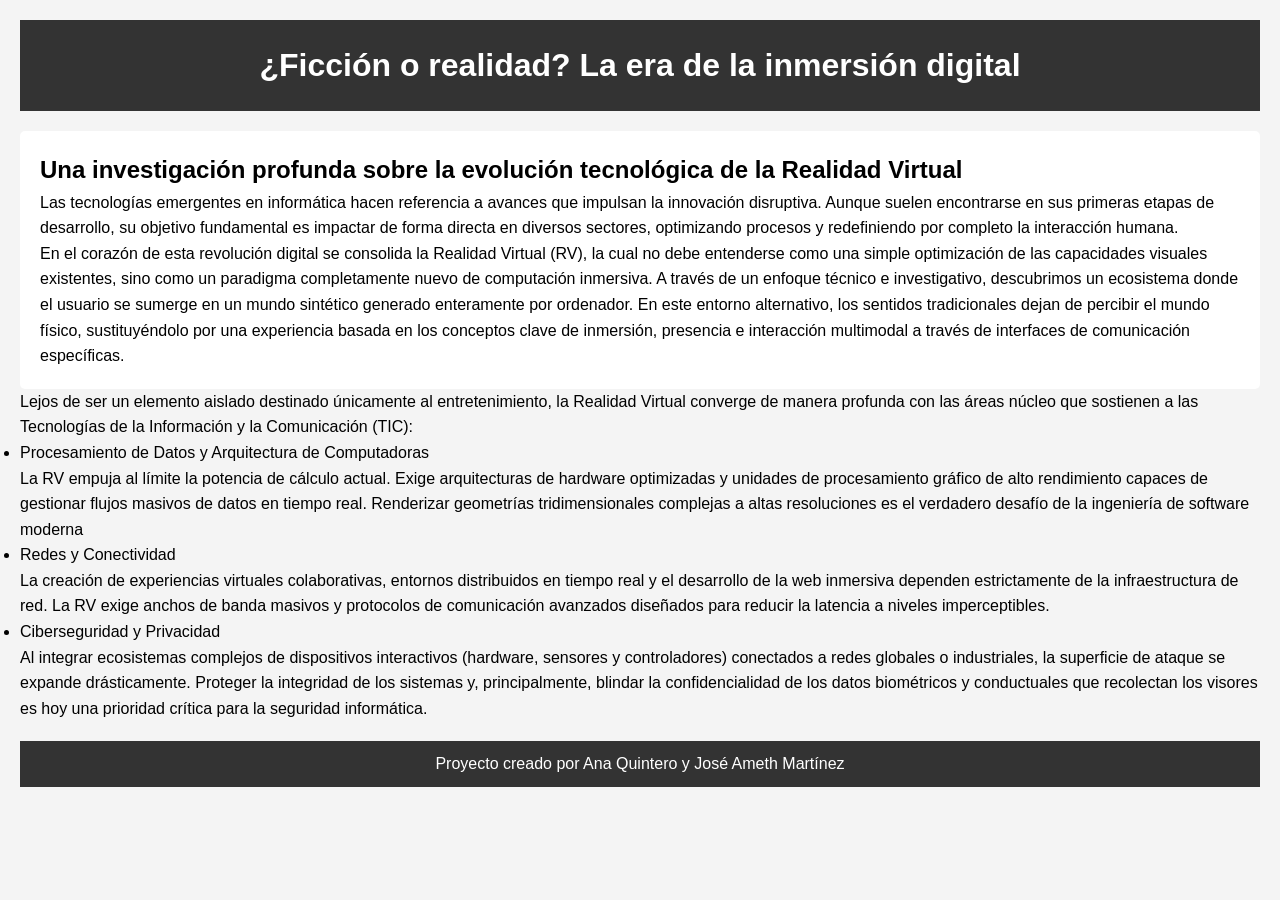
==== index.html @ a29da4af "update html" ====
<!DOCTYPE html>
<html lang="es">
<head>
    <meta charset="UTF-8">
    <meta name="viewport" content="width=device-width, initial-scale=1.0">
    <title>Realidad Virtual - tecnologia emergente</title>
    <link rel="stylesheet" href="style.css">
</head>
<body>
    <header>
        <h1>¿Ficción o realidad? La era de la inmersión digital</h1> 
    </header>
    
    <main>
        <section>
            <h2>Una investigación profunda sobre la evolución tecnológica de la Realidad Virtual</h2>
            <p>Las tecnologías emergentes en informática hacen referencia a avances que impulsan la innovación disruptiva. Aunque suelen encontrarse en sus primeras etapas de desarrollo, su objetivo fundamental es impactar de forma directa en diversos sectores, optimizando procesos y redefiniendo por completo la interacción humana.</p>
            <p>En el corazón de esta revolución digital se consolida la Realidad Virtual (RV), la cual no debe entenderse como una simple optimización de las capacidades visuales existentes, sino como un paradigma completamente nuevo de computación inmersiva. A través de un enfoque técnico e investigativo, descubrimos un ecosistema donde el usuario se sumerge en un mundo sintético generado enteramente por ordenador. En este entorno alternativo, los sentidos tradicionales dejan de percibir el mundo físico, sustituyéndolo por una experiencia basada en los conceptos clave de inmersión, presencia e interacción multimodal a través de interfaces de comunicación específicas.</p>
        </section>

    </main>
    <section>
        <p>Lejos de ser un elemento aislado destinado únicamente al entretenimiento, la Realidad Virtual converge de manera profunda con las áreas núcleo que sostienen a las Tecnologías de la Información y la Comunicación (TIC):</p>
        <div>
            <ul>
                <p><li>Procesamiento de Datos y Arquitectura de Computadoras</li>
                La RV empuja al límite la potencia de cálculo actual. Exige arquitecturas de hardware optimizadas y unidades de procesamiento gráfico de alto rendimiento capaces de gestionar flujos masivos de datos en tiempo real. Renderizar geometrías tridimensionales complejas a altas resoluciones es el verdadero desafío de la ingeniería de software moderna</p>
                <p><li>Redes y Conectividad</li>
                La creación de experiencias virtuales colaborativas, entornos distribuidos en tiempo real y el desarrollo de la web inmersiva dependen estrictamente de la infraestructura de red. La RV exige anchos de banda masivos y protocolos de comunicación avanzados diseñados para reducir la latencia a niveles imperceptibles.</p>
            <p><li>Ciberseguridad y Privacidad</li>
            Al integrar ecosistemas complejos de dispositivos interactivos (hardware, sensores y controladores) conectados a redes globales o industriales, la superficie de ataque se expande drásticamente. Proteger la integridad de los sistemas y, principalmente, blindar la confidencialidad de los datos biométricos y conductuales que recolectan los visores es hoy una prioridad crítica para la seguridad informática.</p>
            </ul>
        </div>
    </section>
    
    <footer>
        <p>Proyecto creado por Ana Quintero y José Ameth Martínez</p>
    </footer>
    <script src="script.js"></script> 
</body>
</html>
---- style.css ----
* {
    margin: 0;
    padding: 0;
    box-sizing: border-box;
}

body {
    font-family: Arial, sans-serif;
    line-height: 1.6;
    padding: 20px;
    background-color: #f4f4f4;
}

header {
    background-color: #333;
    color: white;
    padding: 20px;
    text-align: center;
    margin-bottom: 20px;
}

main {
    background-color: white;
    padding: 20px;
    border-radius: 5px;
}

footer {
    text-align: center;
    margin-top: 20px;
    padding: 10px;
    background-color: #333;
    color: white;
}
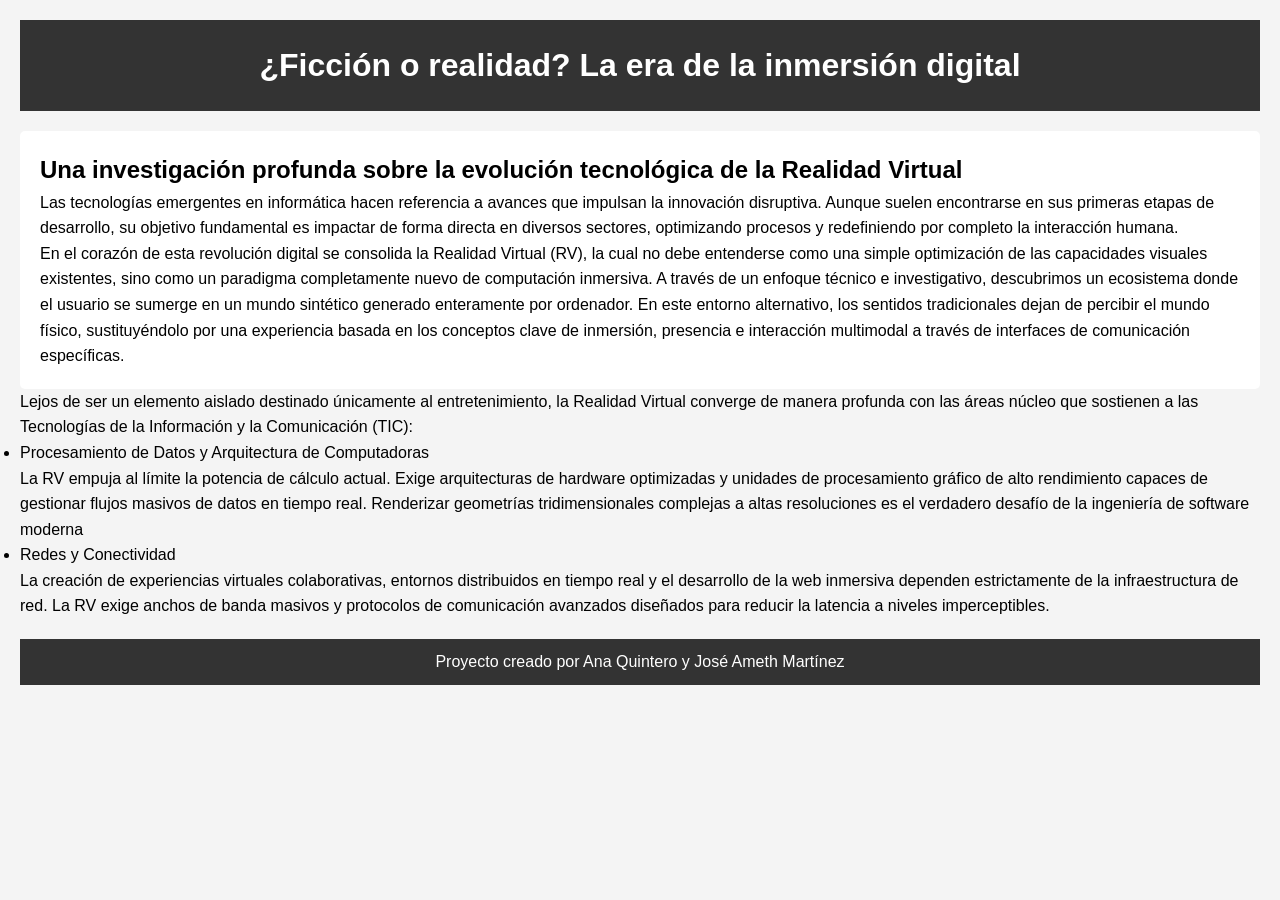
==== commit fca9e88b: "le puse espacios a la página, mañana sigo" ====
--- a/index.html
+++ b/index.html
@@ -27,8 +27,6 @@
                 La RV empuja al límite la potencia de cálculo actual. Exige arquitecturas de hardware optimizadas y unidades de procesamiento gráfico de alto rendimiento capaces de gestionar flujos masivos de datos en tiempo real. Renderizar geometrías tridimensionales complejas a altas resoluciones es el verdadero desafío de la ingeniería de software moderna</p>
                 <p><li>Redes y Conectividad</li>
                 La creación de experiencias virtuales colaborativas, entornos distribuidos en tiempo real y el desarrollo de la web inmersiva dependen estrictamente de la infraestructura de red. La RV exige anchos de banda masivos y protocolos de comunicación avanzados diseñados para reducir la latencia a niveles imperceptibles.</p>
-            <p><li>Ciberseguridad y Privacidad</li>
-            Al integrar ecosistemas complejos de dispositivos interactivos (hardware, sensores y controladores) conectados a redes globales o industriales, la superficie de ataque se expande drásticamente. Proteger la integridad de los sistemas y, principalmente, blindar la confidencialidad de los datos biométricos y conductuales que recolectan los visores es hoy una prioridad crítica para la seguridad informática.</p>
             </ul>
         </div>
     </section>
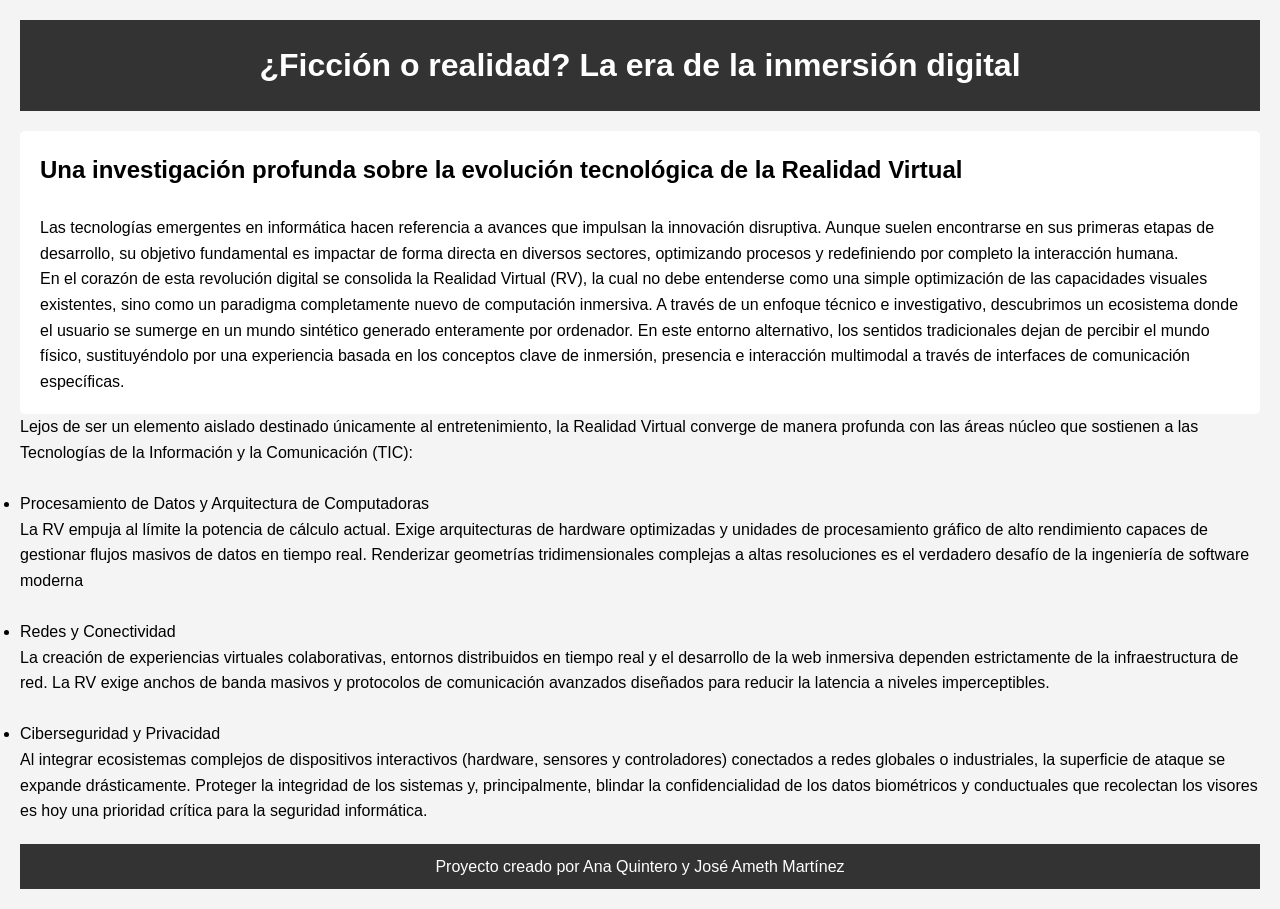
==== commit 91b000e3: "borré el inde, este es index lo guardaré otra vez" ====
--- a/index.html
+++ b/index.html
@@ -14,6 +14,7 @@
     <main>
         <section>
             <h2>Una investigación profunda sobre la evolución tecnológica de la Realidad Virtual</h2>
+            <br>
             <p>Las tecnologías emergentes en informática hacen referencia a avances que impulsan la innovación disruptiva. Aunque suelen encontrarse en sus primeras etapas de desarrollo, su objetivo fundamental es impactar de forma directa en diversos sectores, optimizando procesos y redefiniendo por completo la interacción humana.</p>
             <p>En el corazón de esta revolución digital se consolida la Realidad Virtual (RV), la cual no debe entenderse como una simple optimización de las capacidades visuales existentes, sino como un paradigma completamente nuevo de computación inmersiva. A través de un enfoque técnico e investigativo, descubrimos un ecosistema donde el usuario se sumerge en un mundo sintético generado enteramente por ordenador. En este entorno alternativo, los sentidos tradicionales dejan de percibir el mundo físico, sustituyéndolo por una experiencia basada en los conceptos clave de inmersión, presencia e interacción multimodal a través de interfaces de comunicación específicas.</p>
         </section>
@@ -21,12 +22,17 @@
     </main>
     <section>
         <p>Lejos de ser un elemento aislado destinado únicamente al entretenimiento, la Realidad Virtual converge de manera profunda con las áreas núcleo que sostienen a las Tecnologías de la Información y la Comunicación (TIC):</p>
+        <br>
         <div>
             <ul>
                 <p><li>Procesamiento de Datos y Arquitectura de Computadoras</li>
                 La RV empuja al límite la potencia de cálculo actual. Exige arquitecturas de hardware optimizadas y unidades de procesamiento gráfico de alto rendimiento capaces de gestionar flujos masivos de datos en tiempo real. Renderizar geometrías tridimensionales complejas a altas resoluciones es el verdadero desafío de la ingeniería de software moderna</p>
+                <br>
                 <p><li>Redes y Conectividad</li>
                 La creación de experiencias virtuales colaborativas, entornos distribuidos en tiempo real y el desarrollo de la web inmersiva dependen estrictamente de la infraestructura de red. La RV exige anchos de banda masivos y protocolos de comunicación avanzados diseñados para reducir la latencia a niveles imperceptibles.</p>
+                <br>
+                <p><li>Ciberseguridad y Privacidad</li>
+                Al integrar ecosistemas complejos de dispositivos interactivos (hardware, sensores y controladores) conectados a redes globales o industriales, la superficie de ataque se expande drásticamente. Proteger la integridad de los sistemas y, principalmente, blindar la confidencialidad de los datos biométricos y conductuales que recolectan los visores es hoy una prioridad crítica para la seguridad informática.</p>
             </ul>
         </div>
     </section>
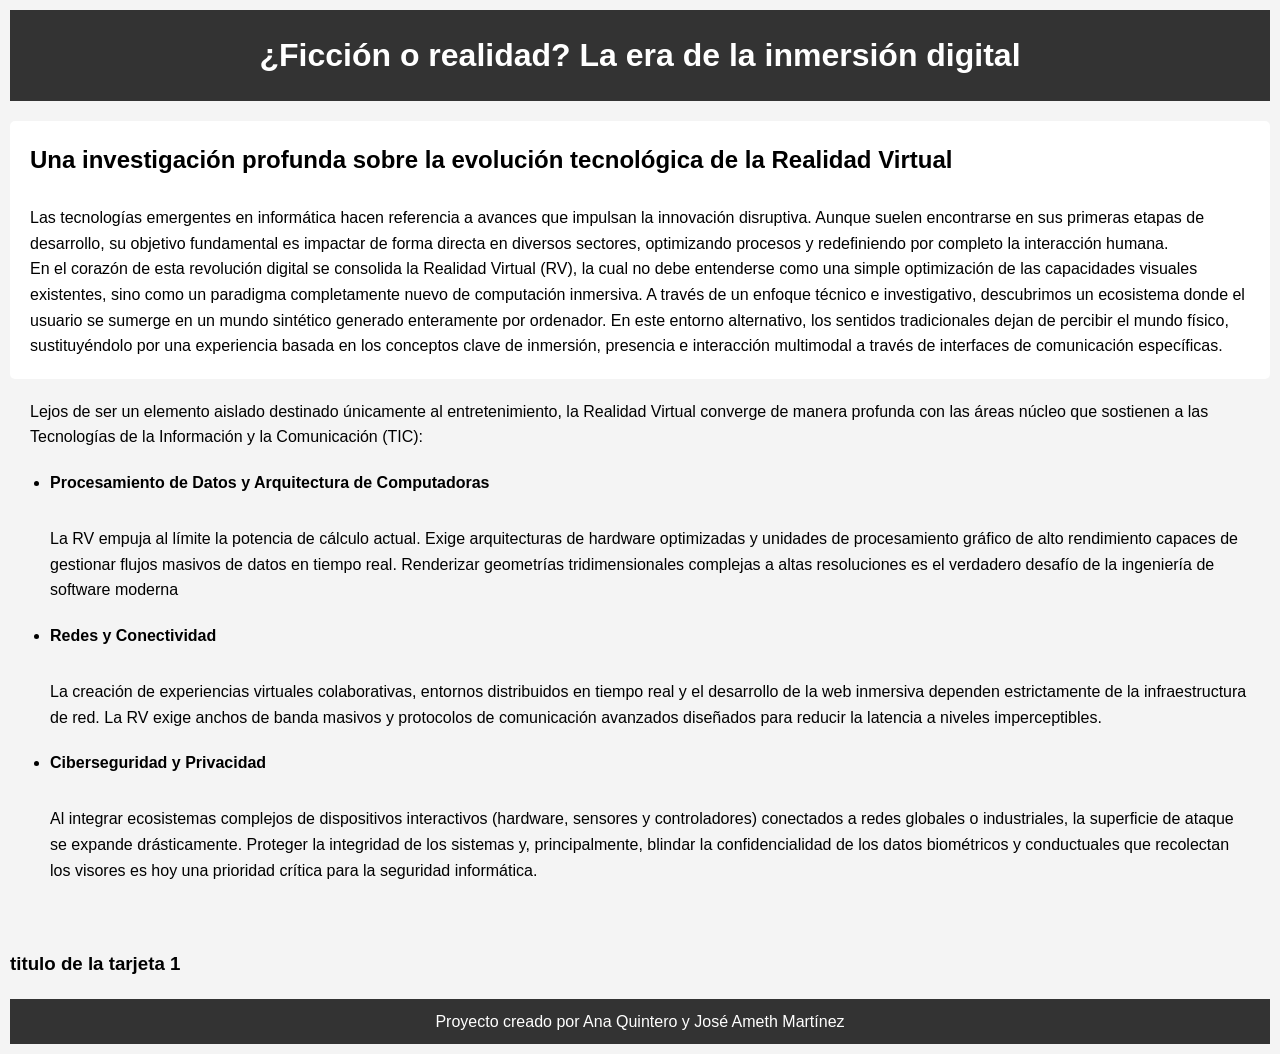
==== commit 918342a4: "actualización de html y css de pagina principal" ====
--- a/index.html
+++ b/index.html
@@ -20,23 +20,37 @@
         </section>
 
     </main>
-    <section>
+
+    <div class="contenido">
         <p>Lejos de ser un elemento aislado destinado únicamente al entretenimiento, la Realidad Virtual converge de manera profunda con las áreas núcleo que sostienen a las Tecnologías de la Información y la Comunicación (TIC):</p>
-        <br>
-        <div>
+        
             <ul>
-                <p><li>Procesamiento de Datos y Arquitectura de Computadoras</li>
+                <li>
+                    <strong>Procesamiento de Datos y Arquitectura de Computadoras</strong><br>
                 La RV empuja al límite la potencia de cálculo actual. Exige arquitecturas de hardware optimizadas y unidades de procesamiento gráfico de alto rendimiento capaces de gestionar flujos masivos de datos en tiempo real. Renderizar geometrías tridimensionales complejas a altas resoluciones es el verdadero desafío de la ingeniería de software moderna</p>
-                <br>
-                <p><li>Redes y Conectividad</li>
+                </li>
+                <li>
+                    <strong>Redes y Conectividad</strong><br>
                 La creación de experiencias virtuales colaborativas, entornos distribuidos en tiempo real y el desarrollo de la web inmersiva dependen estrictamente de la infraestructura de red. La RV exige anchos de banda masivos y protocolos de comunicación avanzados diseñados para reducir la latencia a niveles imperceptibles.</p>
-                <br>
-                <p><li>Ciberseguridad y Privacidad</li>
+                </li>
+                <li>
+                    <strong>Ciberseguridad y Privacidad</strong><br>
                 Al integrar ecosistemas complejos de dispositivos interactivos (hardware, sensores y controladores) conectados a redes globales o industriales, la superficie de ataque se expande drásticamente. Proteger la integridad de los sistemas y, principalmente, blindar la confidencialidad de los datos biométricos y conductuales que recolectan los visores es hoy una prioridad crítica para la seguridad informática.</p>
+                </li>
             </ul>
         </div>
-    </section>
     
+    <section class="seccion-tarjeta">
+        <article class="tarjeta">
+        <img src="" alt="">
+        <h3>titulo de la tarjeta 1</h3>
+        </article>
+
+        <article class="tarjeta">  
+
+        </article>
+
+    </section>    
     <footer>
         <p>Proyecto creado por Ana Quintero y José Ameth Martínez</p>
     </footer>
--- a/style.css
+++ b/style.css
@@ -6,8 +6,9 @@
 
 body {
     font-family: Arial, sans-serif;
+    font-weight: 400px; 
     line-height: 1.6;
-    padding: 20px;
+    padding: 10px;
     background-color: #f4f4f4;
 }
 
@@ -31,4 +32,28 @@
     padding: 10px;
     background-color: #333;
     color: white;
+}
+
+.contenido {
+    max-width: 1400px;   /* El texto nunca será más ancho de 800px, aunque la pantalla sea gigante */
+    margin: 0 auto;          
+    padding: 20px;      /* Espacio interno */
+    text-align: left;
+}
+
+.contenido ul {
+    list-style-type: disc;   /* Pone los puntitos de la lista */
+    padding-left: 20px;     /* Espacio para los puntitos */
+    margin-top: 20px;
+}
+
+.contenido li {
+    margin-bottom: 20px;    /* Espacio entre cada ítem de la lista */
+    line-height: 1.6;
+}
+
+.contenido li strong {
+    display: block;     /* El titulo esta en su propia linea */
+    margin-bottom: 5px;
+    font-weight: bold;
 }
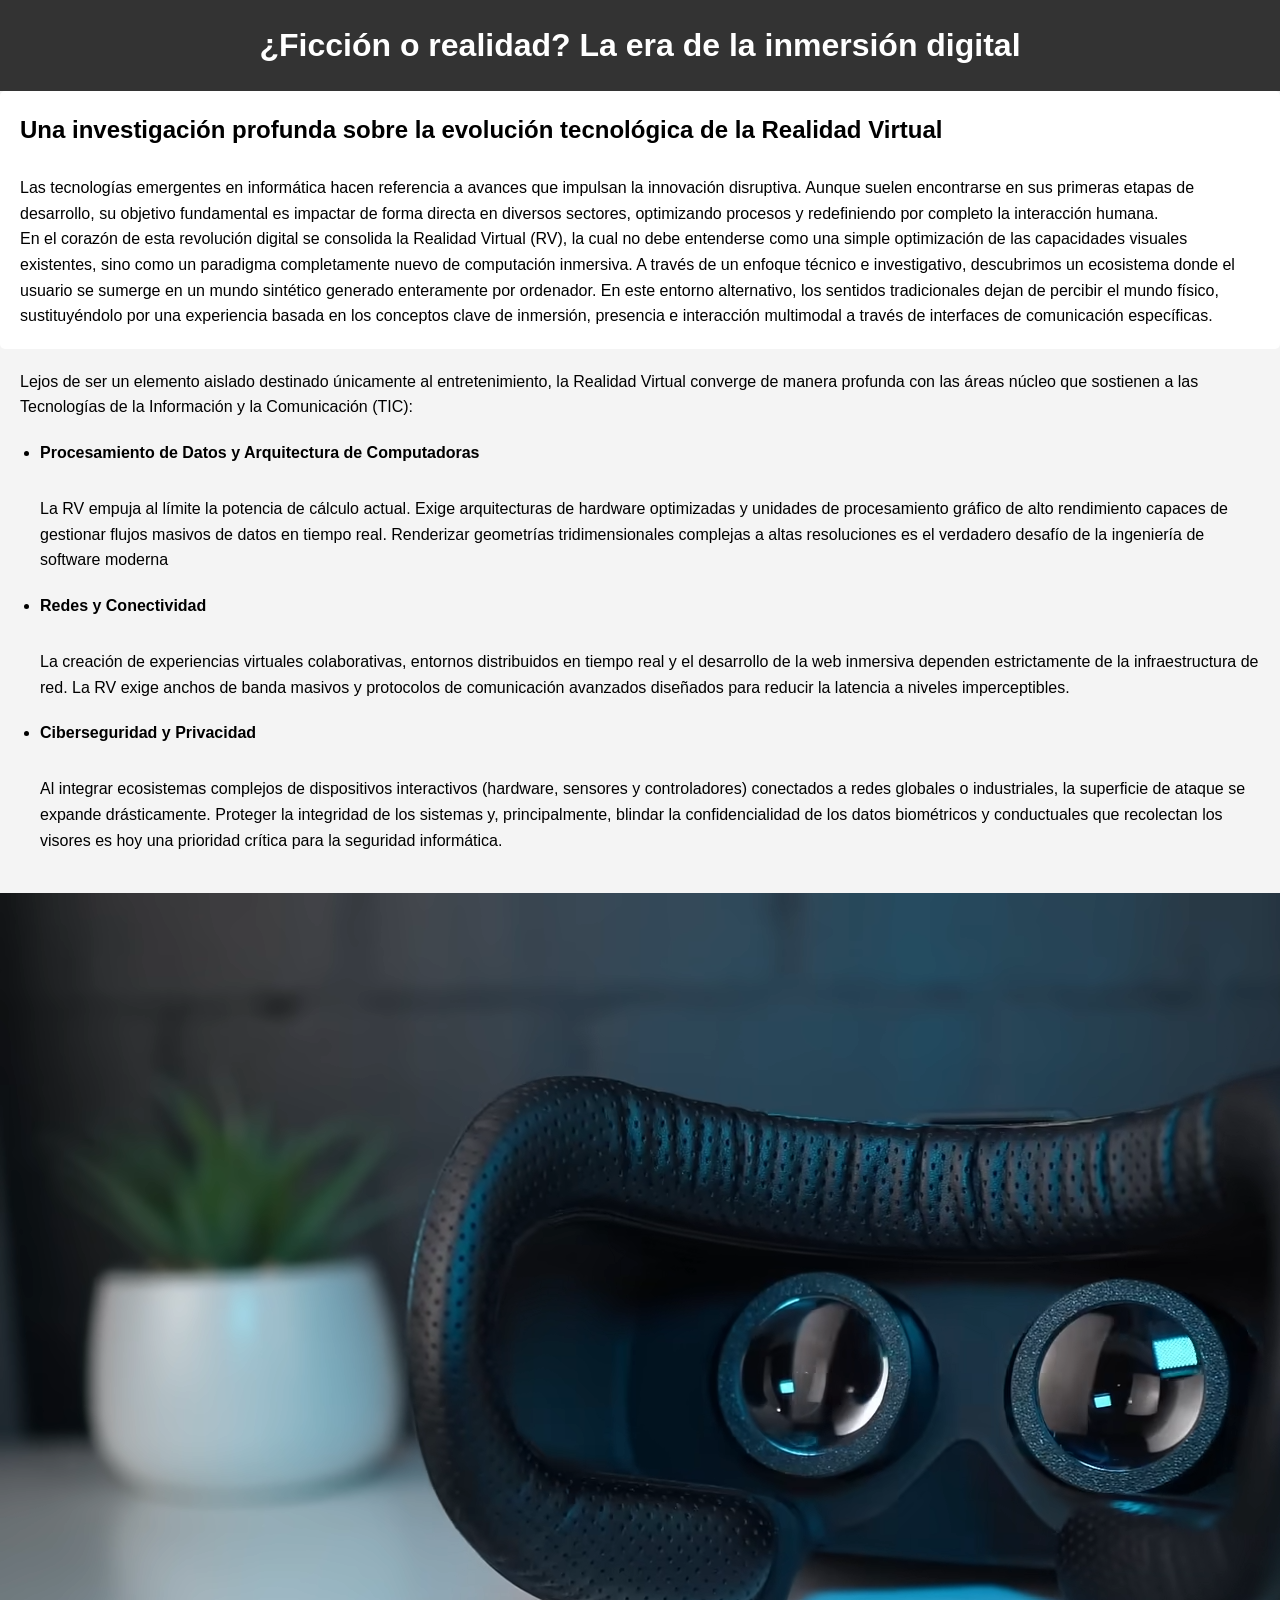
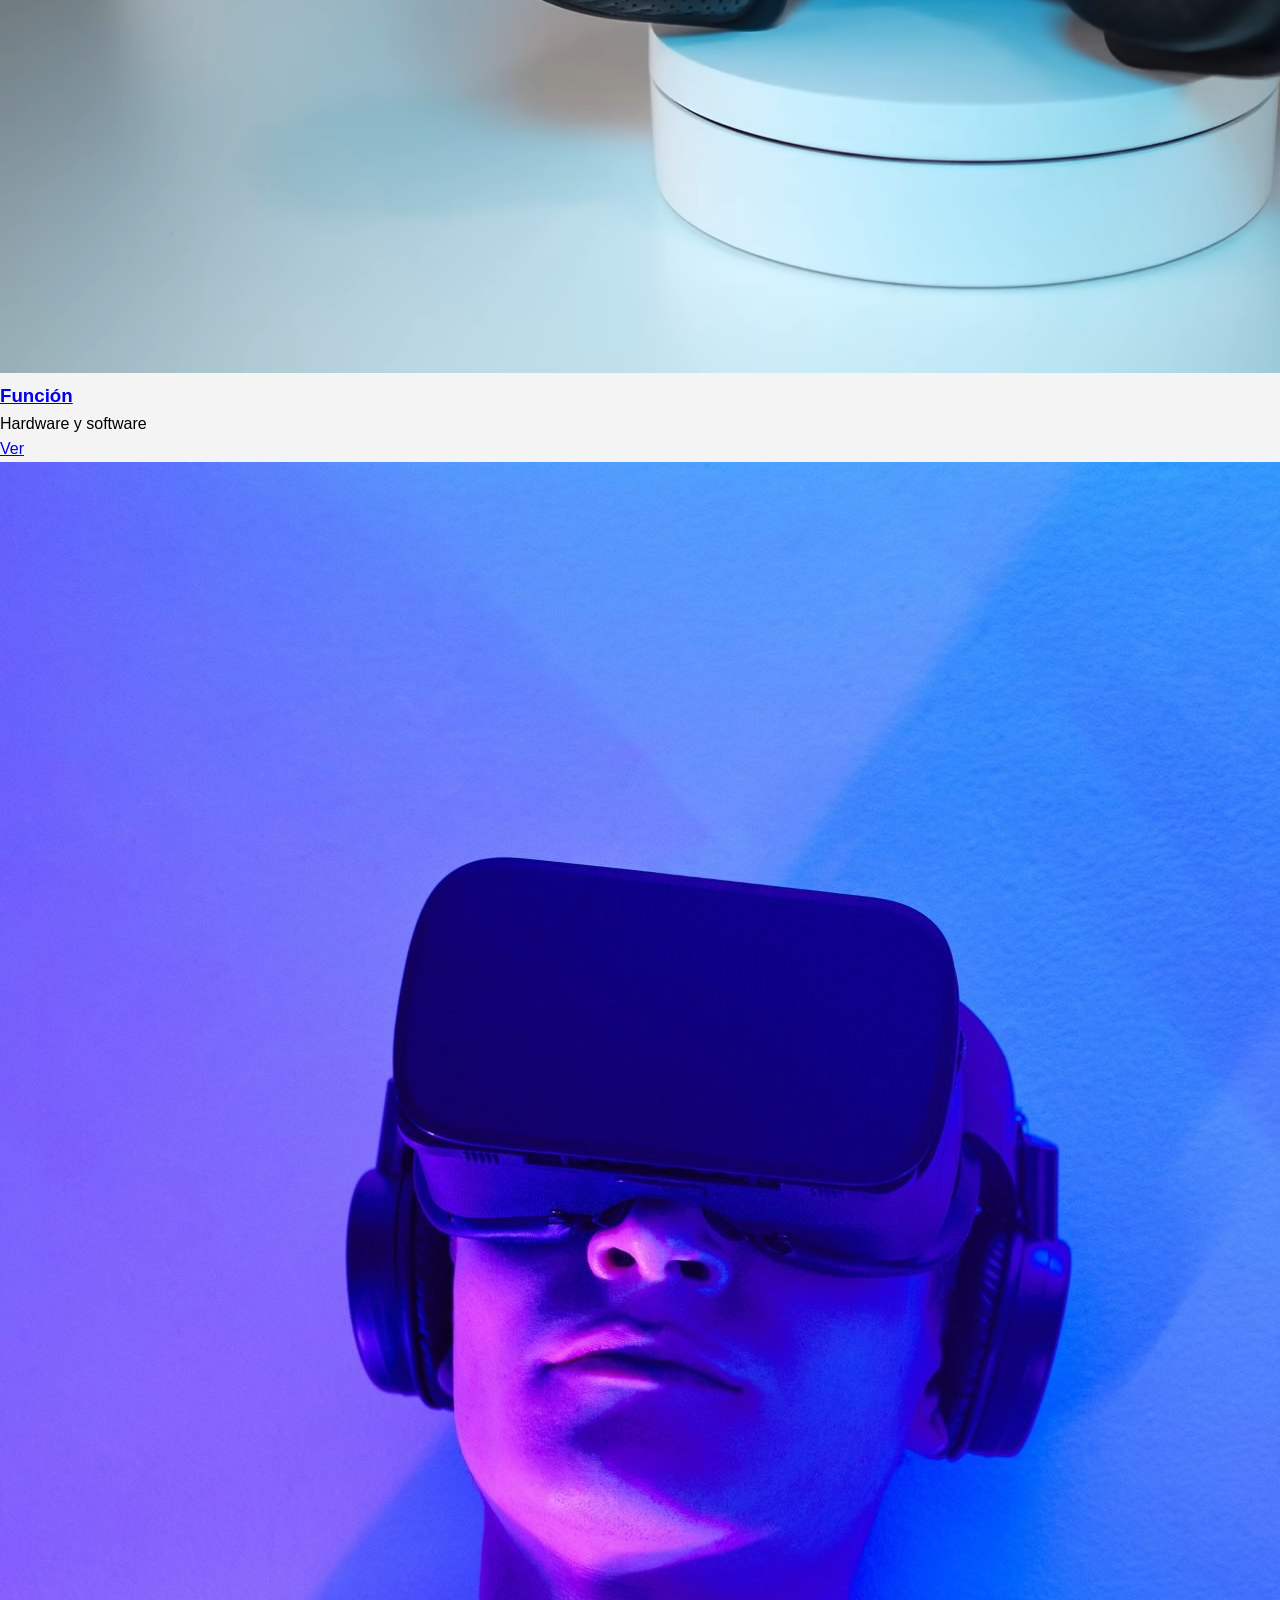
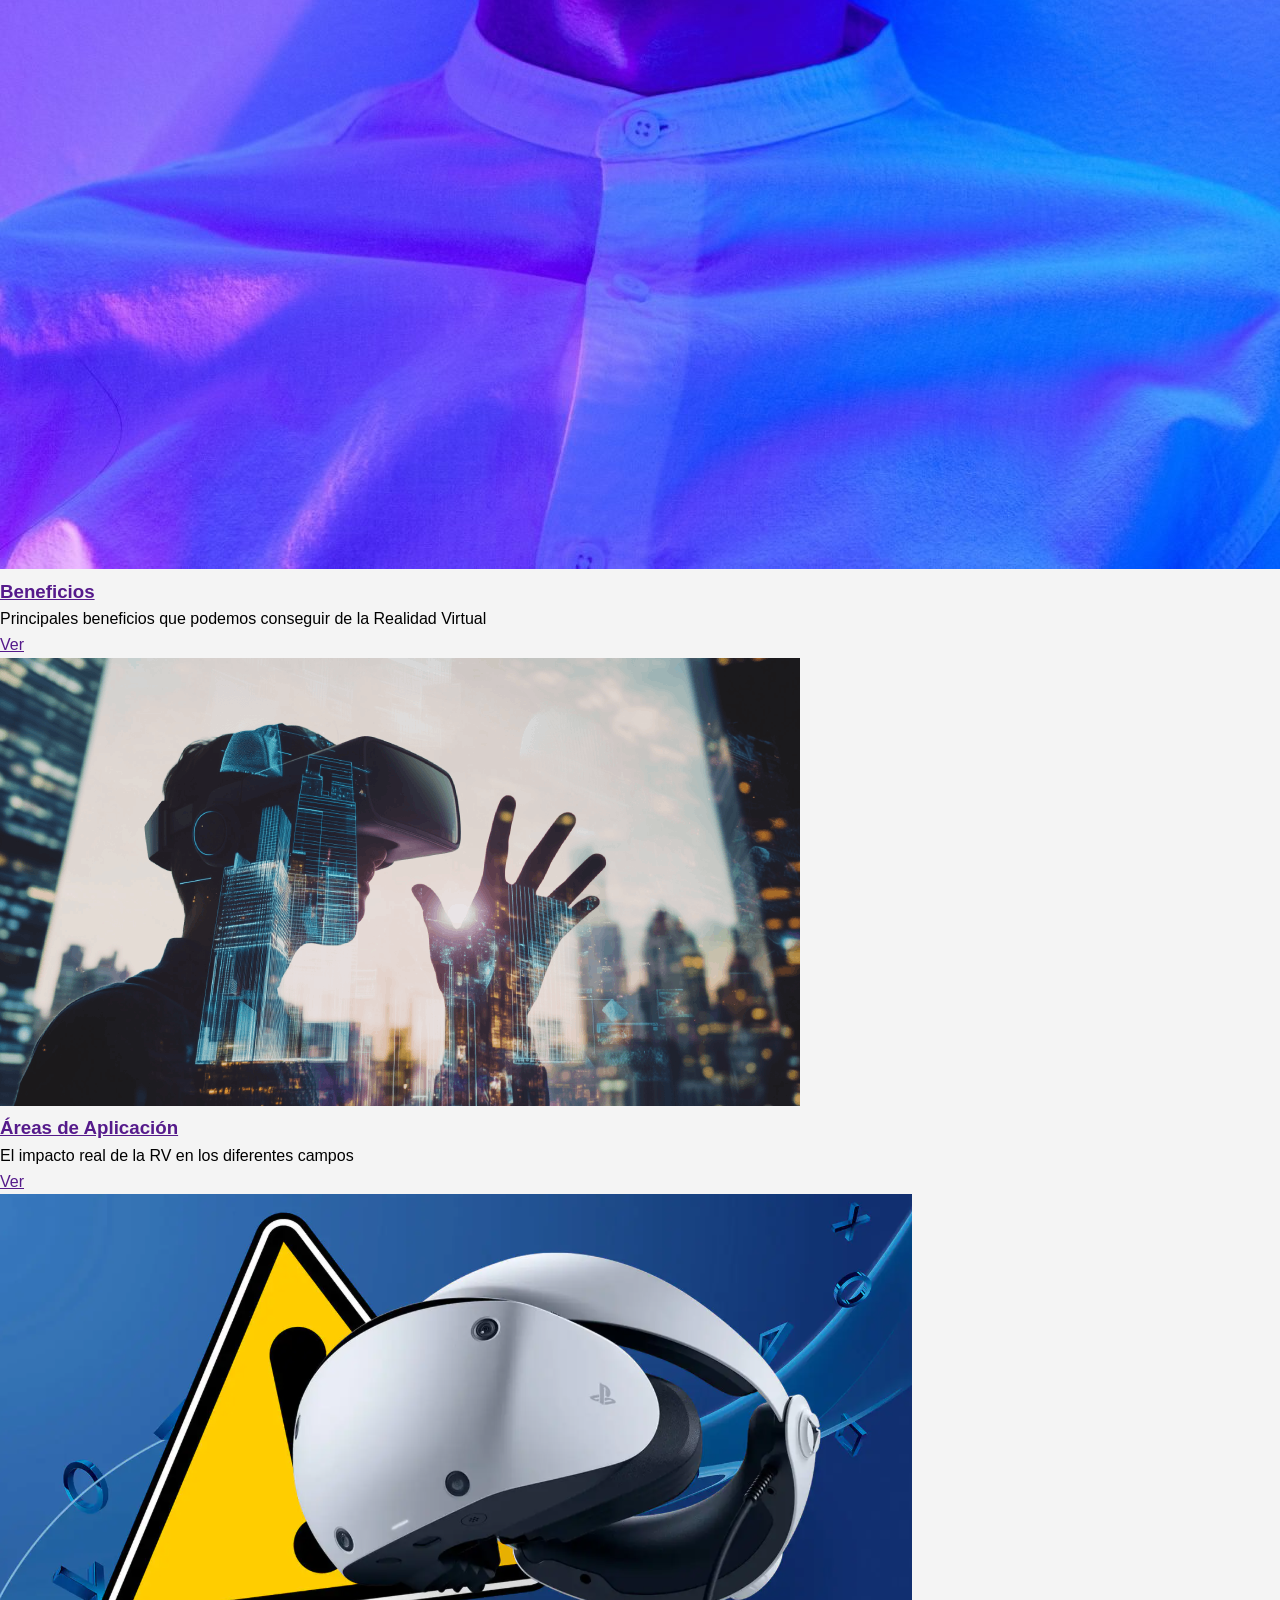
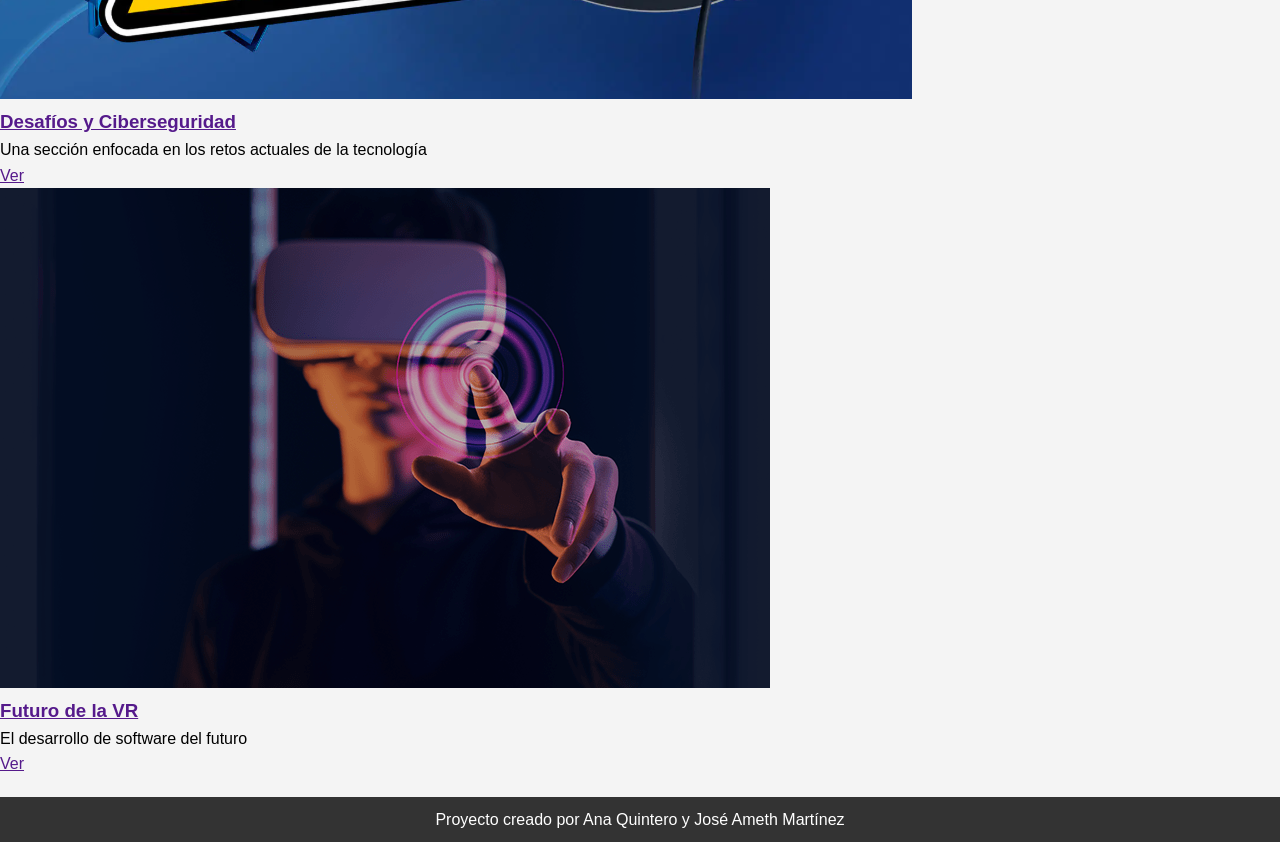
==== commit dfbf90b8: "siguiendo con las tarjetas en la parte de htm" ====
--- a/index.html
+++ b/index.html
@@ -41,16 +41,54 @@
         </div>
     
     <section class="seccion-tarjeta">
+
         <article class="tarjeta">
-        <img src="" alt="">
-        <h3>titulo de la tarjeta 1</h3>
+            <img src="imagenes/funcion2.png" alt="imagen de funcion">
+            <div class="card">
+                <h3><a href="funcion.html" class="tit-enlace">Función</a></h3>
+                <p>Hardware y software</p>
+                <a href="funcion.html" class="boton">Ver</a>
+            </div>
         </article>
 
         <article class="tarjeta">  
+            <img src="imagenes/benef.jpg" alt="imagen de beneficios">
+            <div class="card">
+                <h3><a href AQUI PAGINA DE BENEFICIOS class="tit-enlace">Beneficios</a></h3>
+                <p>Principales beneficios que podemos conseguir de la Realidad Virtual</p>
+                <a href PAGINA DE BENEFICIOS class="boton">Ver</a>
+            </div>
+        </article>
 
+        <article class="tarjeta">
+            <img src="imagenes/vrarquitectura.png" alt="areas de aplicacion">
+            <div class="card">
+                <h3><a href AQUI PAGINA DE AREAS class="tit-enlace">Áreas de Aplicación</a></h3>
+                <p>El impacto real de la RV en los diferentes campos</p>
+                <a href PAGINA DE AREAS class="boton">Ver</a>
+            </div>
+        </article>
+
+        <article class="tarjeta">
+            <img src="imagenes/riesgosvr.png" alt="imagen de riesgos">
+            <div class="card">
+                <h3><a href AQUI PAGINA DE RIESGOS class="tit-enlace">Desafíos y Ciberseguridad</a></h3>
+                <p>Una sección enfocada en los retos actuales de la tecnología</p>
+                <a href PAGINA RIESGOS class="boton">Ver</a>
+            </div>
+        </article>
+
+        <article class="tarjeta">
+            <img src="imagenes/futuro.png" alt="imagen de futuro vr">
+            <div class="card">
+                <h3><a href AQUI PAGINA DE FUTURO class="tit-enlace">Futuro de la VR</a></h3>
+                <p>El desarrollo de software del futuro</p>
+                <a href PAGINA DE FUTURO class="boton">Ver</a>
+            </div>
         </article>
 
     </section>    
+
     <footer>
         <p>Proyecto creado por Ana Quintero y José Ameth Martínez</p>
     </footer>
--- a/style.css
+++ b/style.css
@@ -8,7 +8,8 @@
     font-family: Arial, sans-serif;
     font-weight: 400px; 
     line-height: 1.6;
-    padding: 10px;
+    padding: 0;
+    margin: 0;
     background-color: #f4f4f4;
 }
 
@@ -17,7 +18,8 @@
     color: white;
     padding: 20px;
     text-align: center;
-    margin-bottom: 20px;
+    margin: 0;
+    width: 100% 
 }
 
 main {
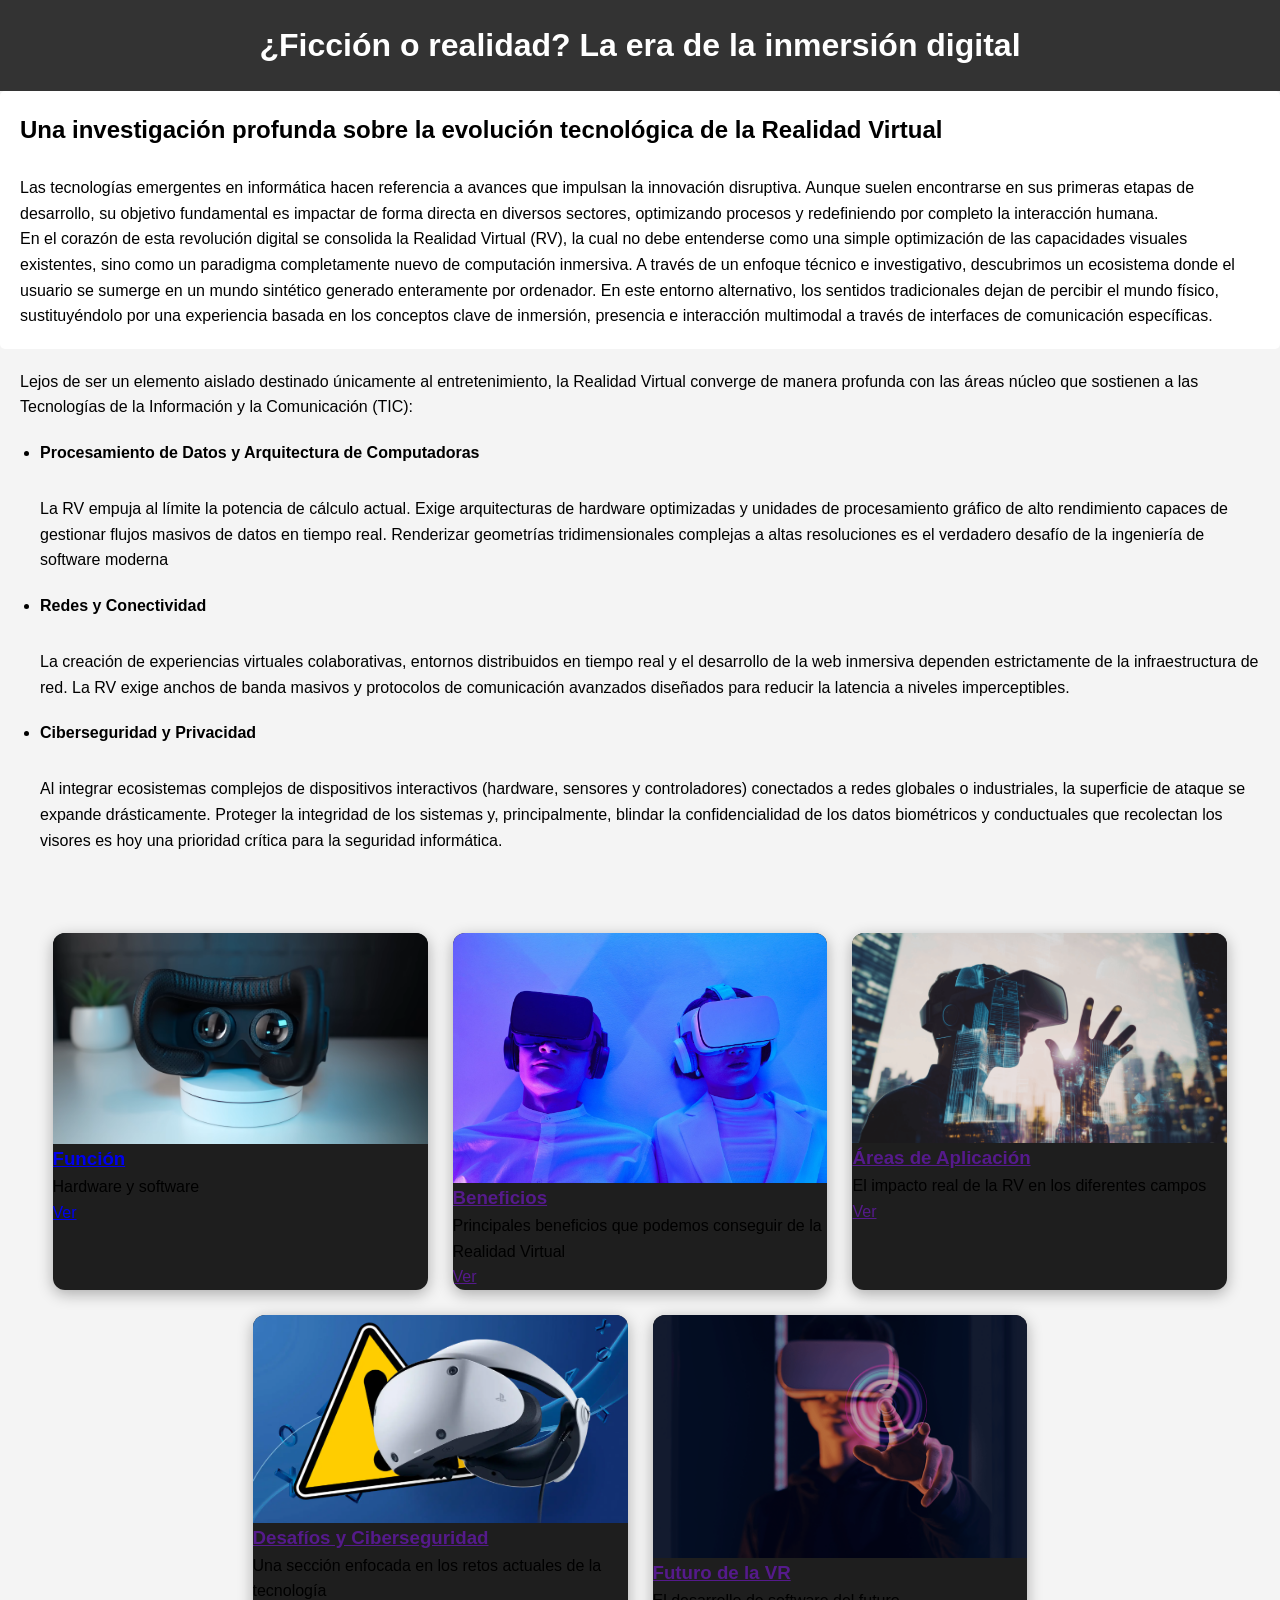
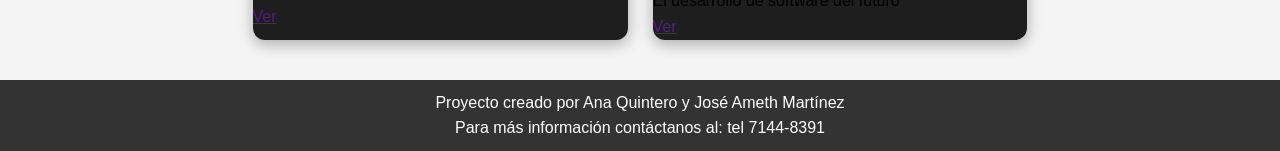
==== commit 1ceaab72: "haciendo la parte de las tarjetas y agregué la página de funcion de la vr" ====
--- a/index.html
+++ b/index.html
@@ -91,6 +91,7 @@
 
     <footer>
         <p>Proyecto creado por Ana Quintero y José Ameth Martínez</p>
+        <p>Para más información contáctanos al: tel 7144-8391</p>
     </footer>
     <script src="script.js"></script> 
 </body>
--- a/style.css
+++ b/style.css
@@ -1,6 +1,6 @@
 * {
-    margin: 0;
-    padding: 0;
+    margin: 0;      /* Espacio afuera del borde es la distancia entre lo demas */
+    padding: 0;    /* Espacio adentro del borde es el relleno */ 
     box-sizing: border-box;
 }
 
@@ -37,7 +37,7 @@
 }
 
 .contenido {
-    max-width: 1400px;   /* El texto nunca será más ancho de 800px, aunque la pantalla sea gigante */
+    max-width: 1400px;   /* ancho maximo flexible */
     margin: 0 auto;          
     padding: 20px;      /* Espacio interno */
     text-align: left;
@@ -58,4 +58,32 @@
     display: block;     /* El titulo esta en su propia linea */
     margin-bottom: 5px;
     font-weight: bold;
-}+}
+
+.seccion-tarjeta {
+    display: flex;
+    flex-wrap: wrap;
+    justify-content: center;
+    gap: 25px;
+    max-width: 1200px;
+    margin: 40px auto;
+    padding: 
+}
+
+.tarjeta {
+    width: calc(33.333% - 25px);
+    max-width: 380px;
+    background-color: #1e1e1e;
+    border-radius: 12px;
+    overflow: hidden;
+    box-shadow: 0 4px 15px rgba(0, 0, 0, 0.3);
+    transition: transform 0.3s ease, box-shadow 0.3s ease;
+    display: flex;
+    flex-direction: column;
+}
+
+.tarjeta: hover {
+    transform: translateY(-8px);
+    box-shadow: 0 12px 30px rgba(0, 0, 0, 0.5);
+}
+
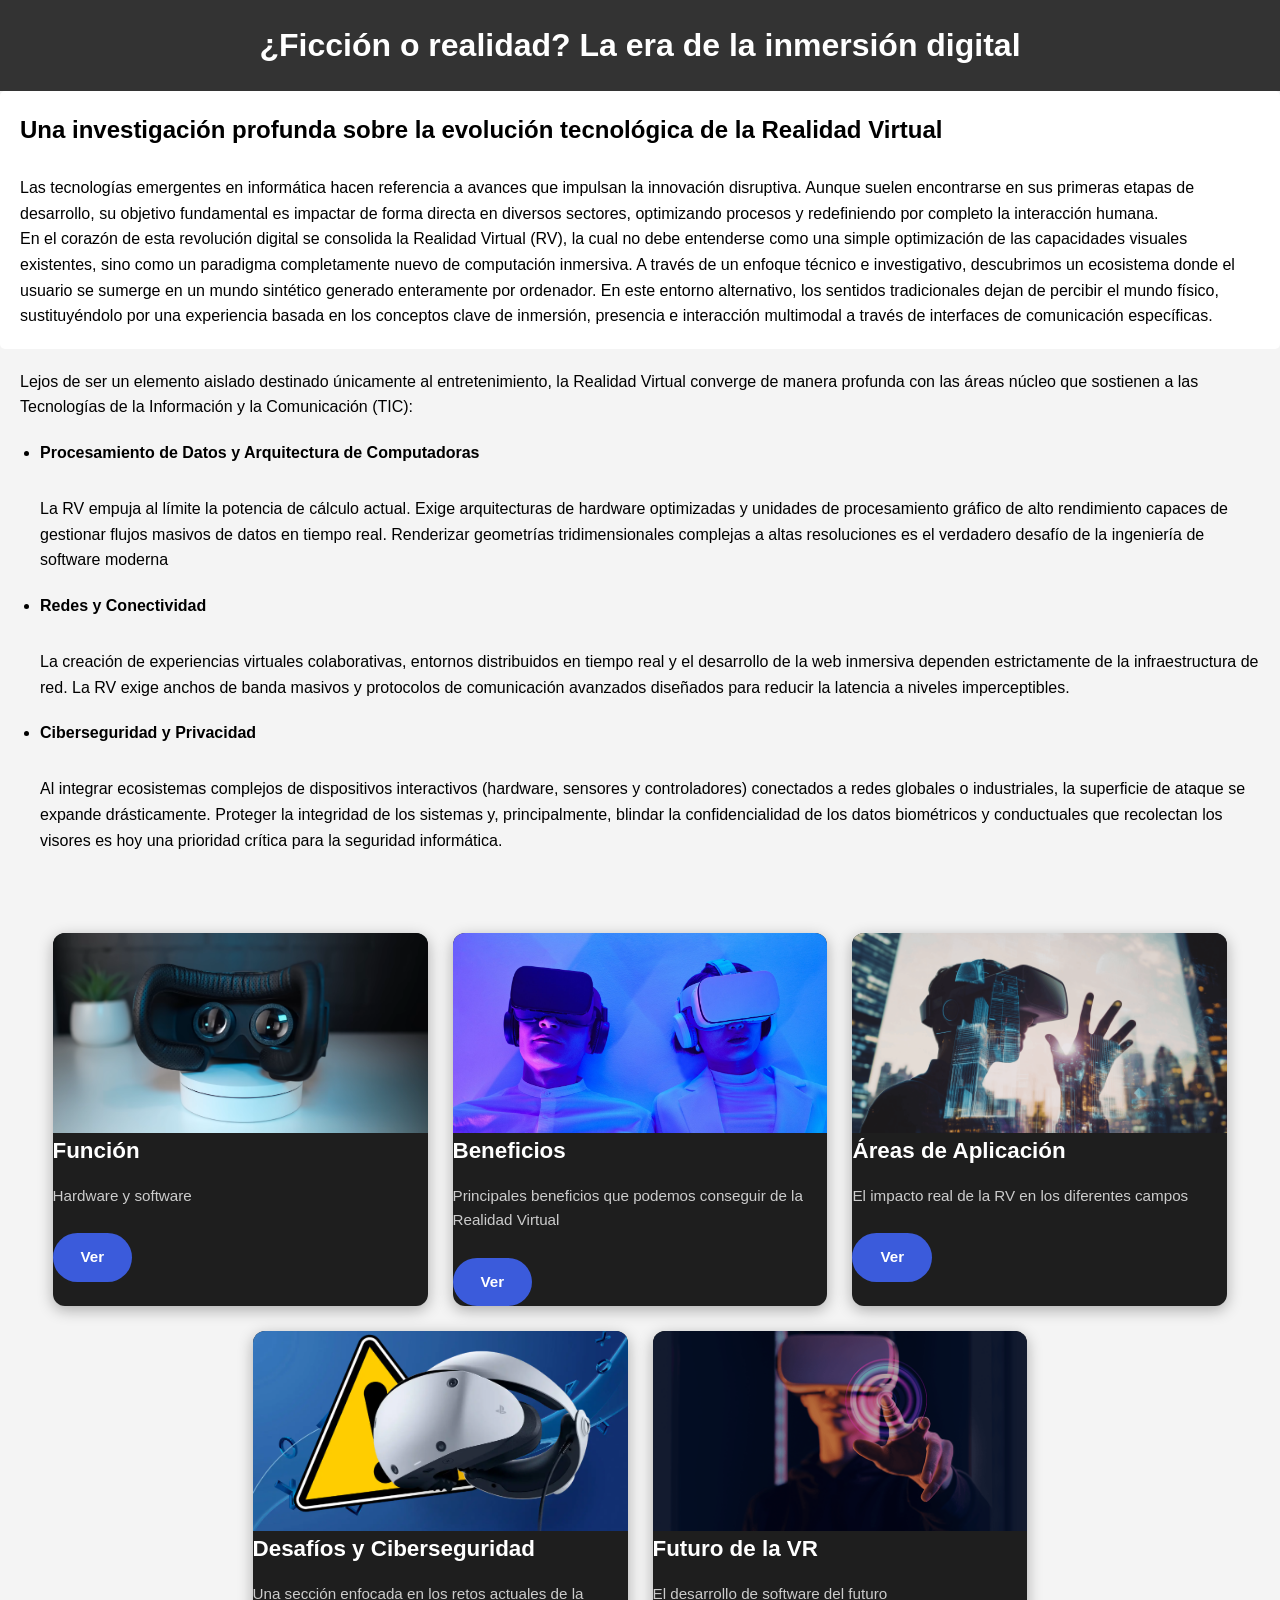
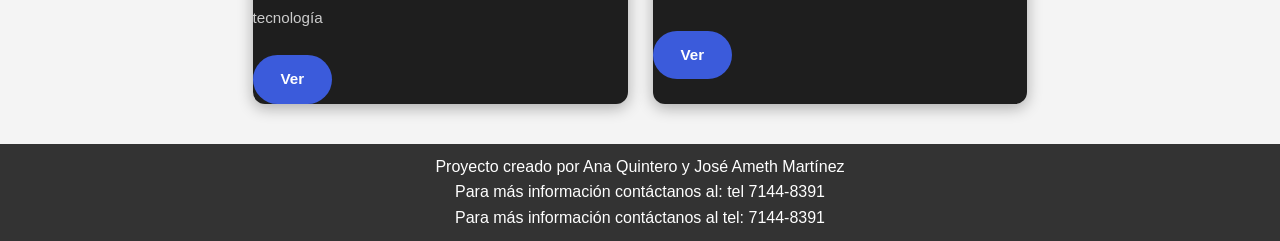
==== commit dfd5bd3a: "terminando las tarjetas" ====
--- a/index.html
+++ b/index.html
@@ -92,6 +92,7 @@
     <footer>
         <p>Proyecto creado por Ana Quintero y José Ameth Martínez</p>
         <p>Para más información contáctanos al: tel 7144-8391</p>
+        <p>Para más información contáctanos al tel: 7144-8391</p>
     </footer>
     <script src="script.js"></script> 
 </body>
--- a/style.css
+++ b/style.css
@@ -87,3 +87,64 @@
     box-shadow: 0 12px 30px rgba(0, 0, 0, 0.5);
 }
 
+.tarjeta img {
+     width: 100%;
+    height: 200px;
+    object-fit: cover;
+}
+
+.card h3 {
+    color: #ffffff; 
+    font-size: 1.4rem;
+    margin: 0 0 15px 0;
+    font-weight: bold;
+}
+
+.card p {
+    color: #cccccc;  
+    font-size: 0.95rem;
+    line-height: 1.6;
+    margin: 0 0 25px 0;
+    flex-grow: 1;
+}
+
+.boton {
+    display: inline-block;
+    background-color: #3b5bdb;    /* Azul estilo Unity */
+    color: #ffffff;
+    text-decoration: none;
+    padding: 12px 28px;
+    border-radius: 25px;          /* Bordes muy redondeados */
+    font-weight: 600;
+    font-size: 0.95rem;
+    text-align: center;
+    align-self: flex-start;      /* El botón mantiene su tamaño */
+    transition: background-color 0.3s ease;
+}
+
+.boton: hover {
+    background-color: #2c44a8;   /* Otro color al pasar el cursor */
+}
+
+@media (max-width: 900px) {     /* Para tablets y celulares */
+    .tarjeta {
+        width: calc(50% - 25px);
+    }
+}
+
+@media (max-width: 600px) {     /* Para telefonos mas pequeños */
+    .tarjeta {
+        width: 100%;
+    }
+}
+
+.tit-enlace {
+    color: #ffffff;              
+    text-decoration: none;       
+    transition: color 0.3s ease;    /* Transición suave al pasar el cursor */
+}
+
+.tit-enlace: hover {
+    color: #3b5bdb; 
+    text-decoration: underline;
+}
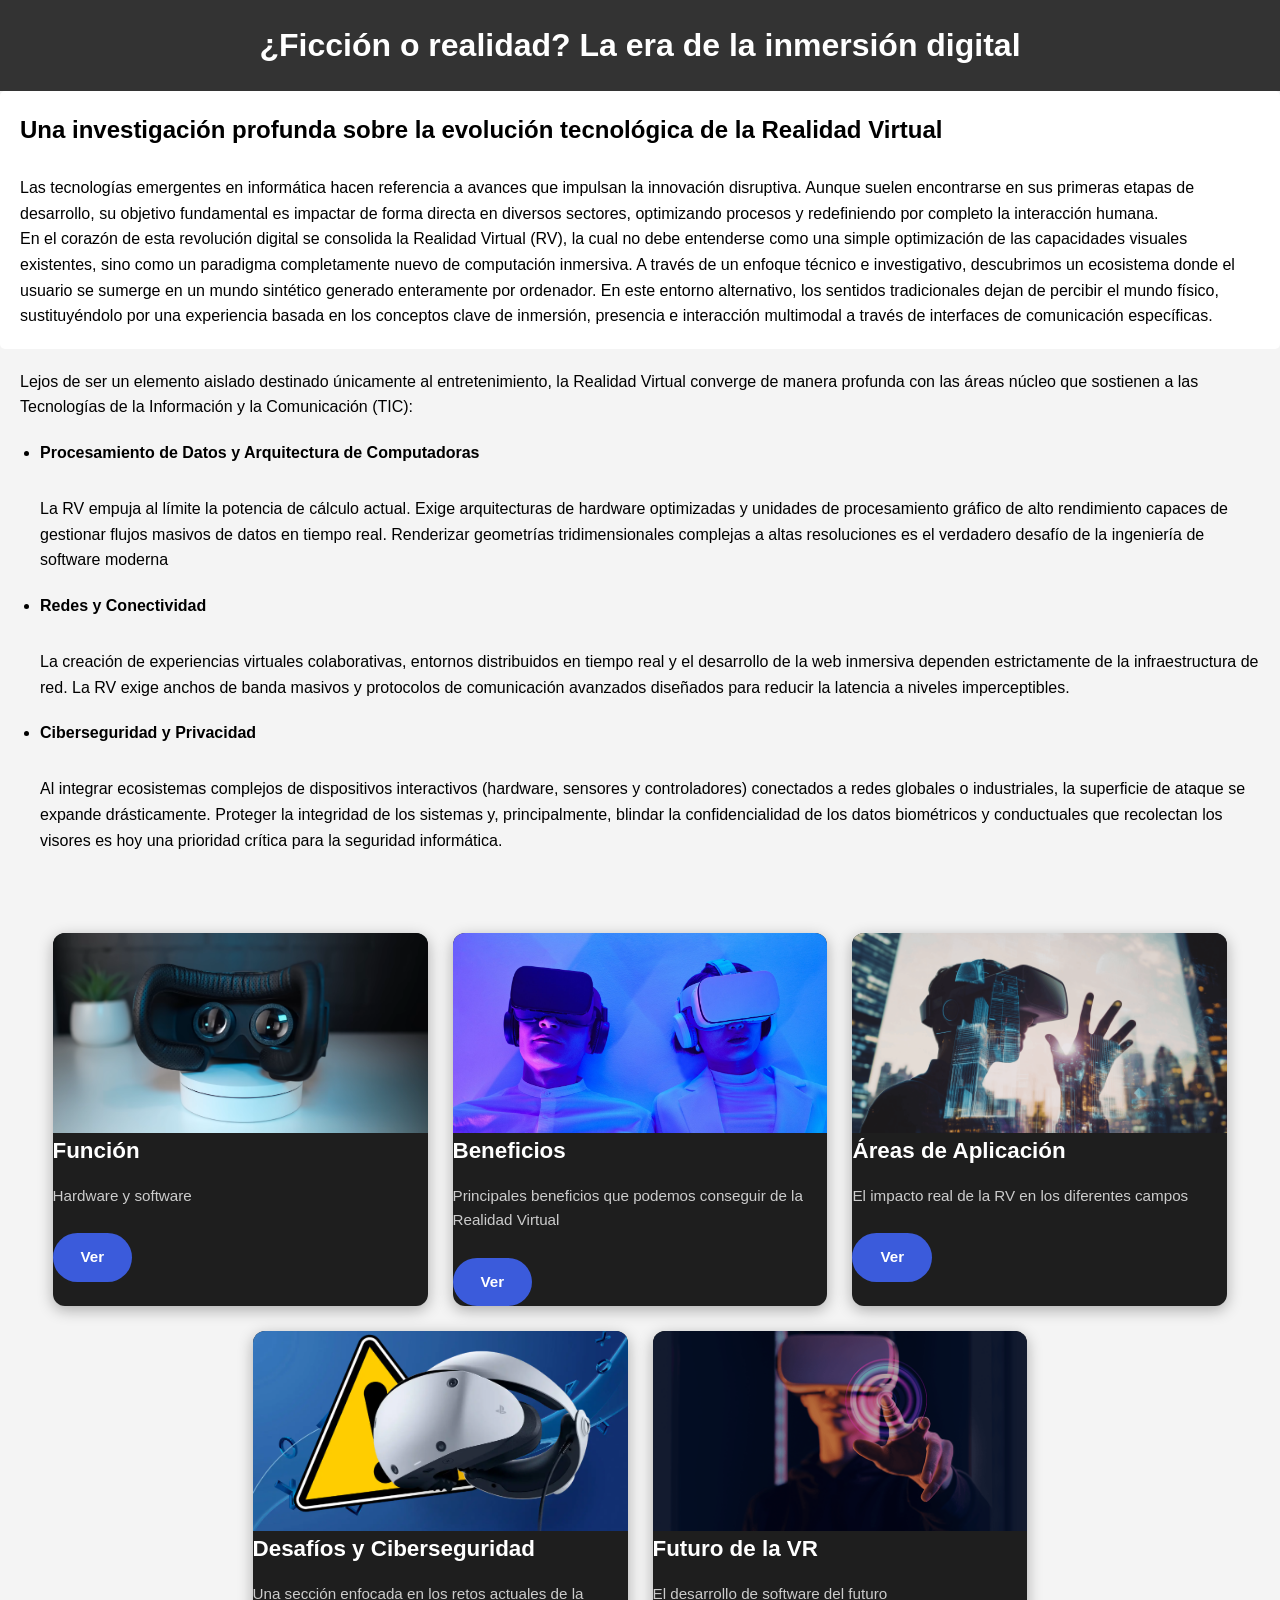
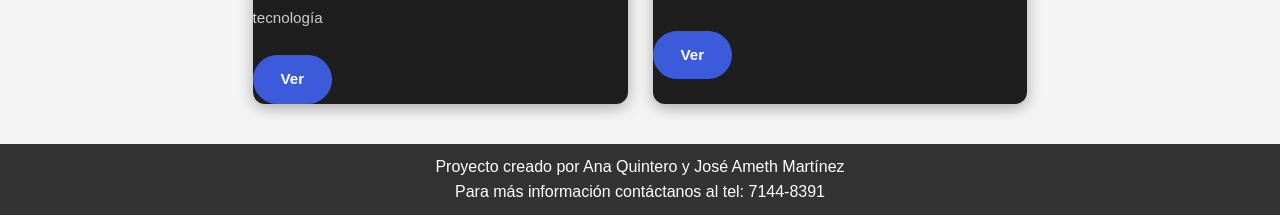
==== commit 693bd797: "tarjeta" ====
--- a/index.html
+++ b/index.html
@@ -91,7 +91,6 @@
 
     <footer>
         <p>Proyecto creado por Ana Quintero y José Ameth Martínez</p>
-        <p>Para más información contáctanos al: tel 7144-8391</p>
         <p>Para más información contáctanos al tel: 7144-8391</p>
     </footer>
     <script src="script.js"></script> 
